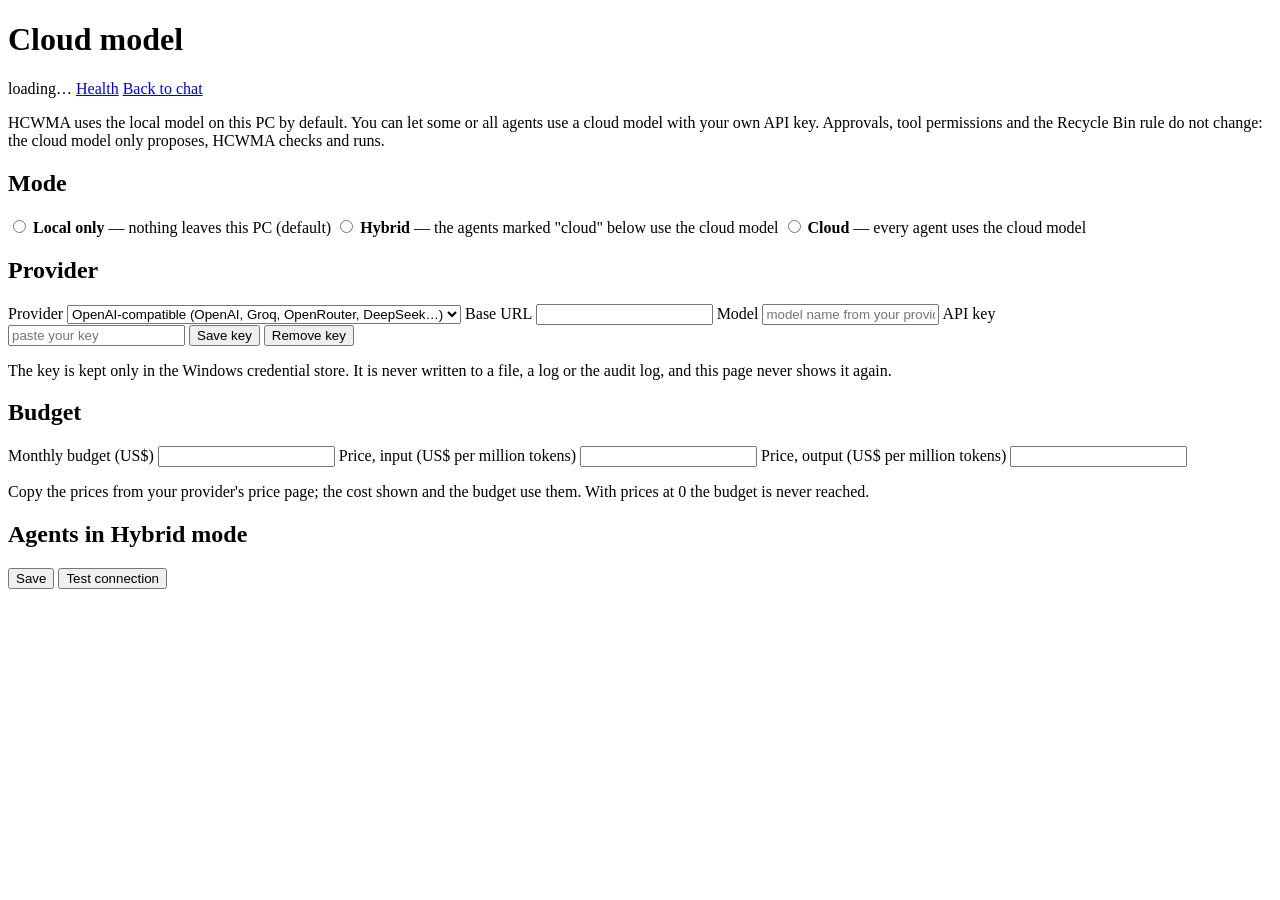
==== app/web/cloud.html @ a914f008 "Optional cloud LLM: Local only / Hybrid / Cloud with the owner's own key Owner decision 2026-11-26 (" ====
<!doctype html>
<html lang="en">
<head>
  <meta charset="utf-8">
  <meta name="viewport" content="width=device-width, initial-scale=1">
  <title>HCWMA — cloud model</title>
  <link rel="stylesheet" href="/static/chat.css">
  <link rel="stylesheet" href="/static/health.css">
  <link rel="stylesheet" href="/static/cloud.css">
</head>
<body>
  <header>
    <h1>Cloud model</h1>
    <span id="status" class="status">loading…</span>
    <a class="link" href="/status">Health</a>
    <a class="link" href="/">Back to chat</a>
  </header>
  <main class="health cloud">
    <p class="muted">HCWMA uses the local model on this PC by default. You can let some or all
      agents use a cloud model with your own API key. Approvals, tool permissions and the
      Recycle Bin rule do not change: the cloud model only proposes, HCWMA checks and runs.</p>

    <h2>Mode</h2>
    <div class="modes">
      <label><input type="radio" name="mode" value="local"> <b>Local only</b> — nothing leaves this PC (default)</label>
      <label><input type="radio" name="mode" value="hybrid"> <b>Hybrid</b> — the agents marked "cloud" below use the cloud model</label>
      <label><input type="radio" name="mode" value="cloud"> <b>Cloud</b> — every agent uses the cloud model</label>
    </div>

    <section id="warning" class="banner warn" hidden>
      <h3>What leaves this PC when the cloud model is on</h3>
      <ul id="leaving"></ul>
      <p>If the provider cannot be reached, hits a rate limit or your budget is used up, the
        local model answers instead and the chat says so.</p>
      <button id="accept" type="button">I understand, turn the cloud model on</button>
      <button id="cancel" type="button" class="quiet">Keep Local only</button>
    </section>

    <h2>Provider</h2>
    <div class="grid">
      <label for="provider">Provider</label>
      <select id="provider">
        <option value="openai_compat">OpenAI-compatible (OpenAI, Groq, OpenRouter, DeepSeek…)</option>
        <option value="anthropic">Anthropic</option>
        <option value="gemini">Google Gemini</option>
      </select>
      <label for="base-url">Base URL</label>
      <input id="base-url" type="url" autocomplete="off" spellcheck="false">
      <label for="model">Model</label>
      <input id="model" type="text" autocomplete="off" spellcheck="false" placeholder="model name from your provider">
      <label for="key">API key</label>
      <div class="row">
        <input id="key" type="password" autocomplete="off" spellcheck="false" placeholder="paste your key">
        <button id="save-key" type="button">Save key</button>
        <button id="delete-key" type="button" class="quiet">Remove key</button>
      </div>
      <span></span><span id="key-state" class="muted"></span>
    </div>
    <p class="muted">The key is kept only in the Windows credential store. It is never written to a
      file, a log or the audit log, and this page never shows it again.</p>

    <h2>Budget</h2>
    <div class="grid">
      <label for="budget">Monthly budget (US$)</label>
      <input id="budget" type="number" min="0" step="0.5">
      <label for="price-in">Price, input (US$ per million tokens)</label>
      <input id="price-in" type="number" min="0" step="0.01">
      <label for="price-out">Price, output (US$ per million tokens)</label>
      <input id="price-out" type="number" min="0" step="0.01">
    </div>
    <p class="muted">Copy the prices from your provider's price page; the cost shown and the budget
      use them. With prices at 0 the budget is never reached.</p>
    <p id="usage"></p>

    <h2>Agents in Hybrid mode</h2>
    <table id="agents"><tbody></tbody></table>

    <div class="row actions">
      <button id="save" type="button">Save</button>
      <button id="test" type="button" class="quiet">Test connection</button>
      <span id="result" class="muted"></span>
    </div>
  </main>
  <script src="/static/cloud.js"></script>
</body>
</html>
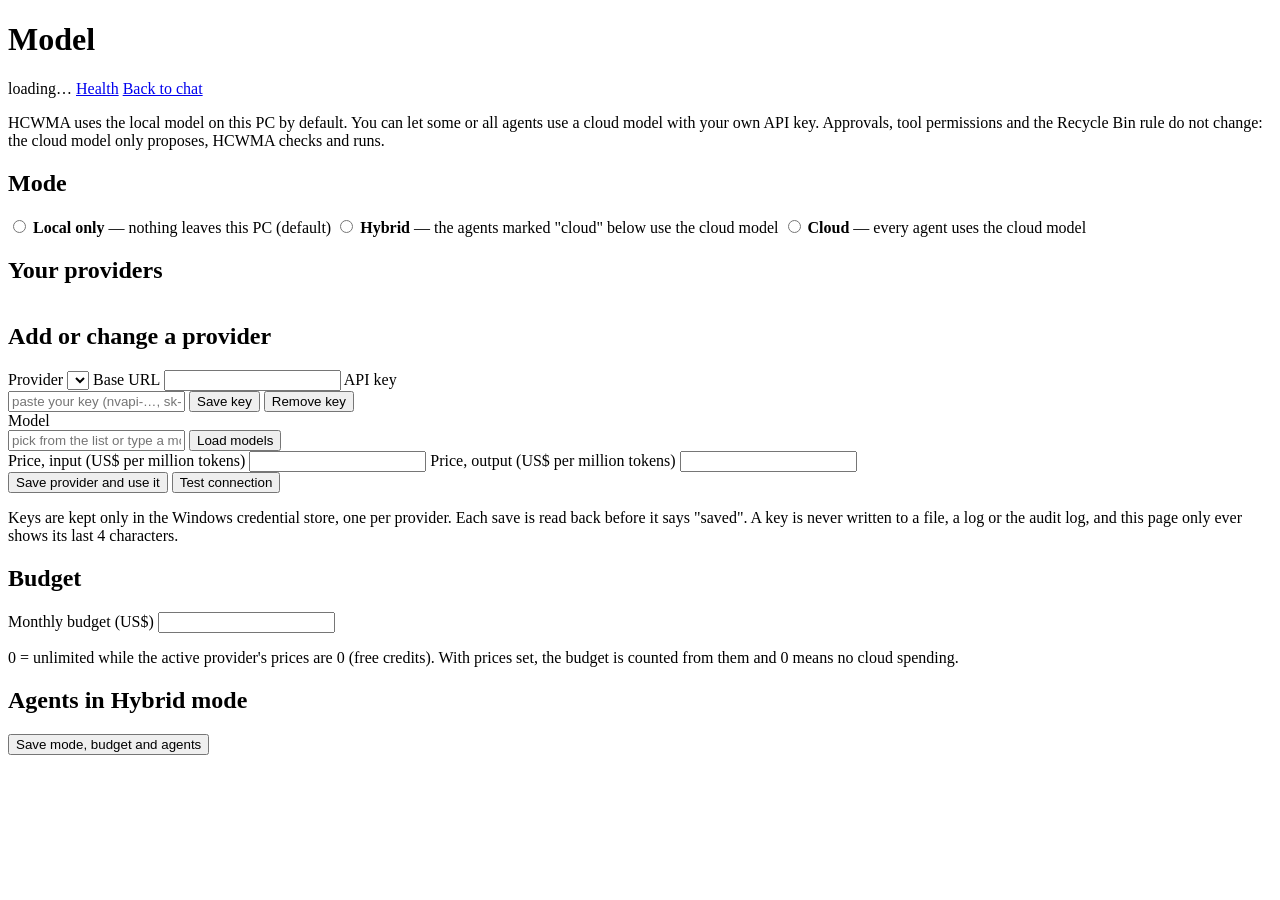
==== commit 24e68de8: "Cloud keys: own credential target + read-back; Model page manages providers - Fix: cloud keys shared" ====
--- a/app/web/cloud.html
+++ b/app/web/cloud.html
@@ -3,14 +3,14 @@
 <head>
   <meta charset="utf-8">
   <meta name="viewport" content="width=device-width, initial-scale=1">
-  <title>HCWMA — cloud model</title>
+  <title>HCWMA — model</title>
   <link rel="stylesheet" href="/static/chat.css">
   <link rel="stylesheet" href="/static/health.css">
   <link rel="stylesheet" href="/static/cloud.css">
 </head>
 <body>
   <header>
-    <h1>Cloud model</h1>
+    <h1>Model</h1>
     <span id="status" class="status">loading…</span>
     <a class="link" href="/status">Health</a>
     <a class="link" href="/">Back to chat</a>
@@ -36,50 +36,60 @@
       <button id="cancel" type="button" class="quiet">Keep Local only</button>
     </section>
 
-    <h2>Provider</h2>
+    <h2>Your providers</h2>
+    <table id="profiles"><tbody></tbody></table>
+    <p id="no-profiles" class="muted" hidden>No provider saved yet. Add one below.</p>
+
+    <h2 id="edit-title">Add or change a provider</h2>
     <div class="grid">
-      <label for="provider">Provider</label>
-      <select id="provider">
-        <option value="openai_compat">OpenAI-compatible (OpenAI, Groq, OpenRouter, DeepSeek…)</option>
-        <option value="anthropic">Anthropic</option>
-        <option value="gemini">Google Gemini</option>
-      </select>
+      <label for="preset">Provider</label>
+      <select id="preset"></select>
       <label for="base-url">Base URL</label>
       <input id="base-url" type="url" autocomplete="off" spellcheck="false">
-      <label for="model">Model</label>
-      <input id="model" type="text" autocomplete="off" spellcheck="false" placeholder="model name from your provider">
       <label for="key">API key</label>
       <div class="row">
-        <input id="key" type="password" autocomplete="off" spellcheck="false" placeholder="paste your key">
+        <input id="key" type="password" autocomplete="off" spellcheck="false"
+               placeholder="paste your key (nvapi-…, sk-…, gsk_…)">
         <button id="save-key" type="button">Save key</button>
         <button id="delete-key" type="button" class="quiet">Remove key</button>
       </div>
       <span></span><span id="key-state" class="muted"></span>
+      <label for="model">Model</label>
+      <div class="row">
+        <select id="model-list" hidden></select>
+        <input id="model" type="text" autocomplete="off" spellcheck="false"
+               placeholder="pick from the list or type a model id">
+        <button id="load-models" type="button" class="quiet">Load models</button>
+      </div>
+      <label for="price-in">Price, input (US$ per million tokens)</label>
+      <input id="price-in" type="number" min="0" step="0.01">
+      <label for="price-out">Price, output (US$ per million tokens)</label>
+      <input id="price-out" type="number" min="0" step="0.01">
     </div>
-    <p class="muted">The key is kept only in the Windows credential store. It is never written to a
-      file, a log or the audit log, and this page never shows it again.</p>
+    <div class="row actions">
+      <button id="save-profile" type="button">Save provider and use it</button>
+      <button id="test" type="button" class="quiet">Test connection</button>
+    </div>
+    <p class="muted">Keys are kept only in the Windows credential store, one per provider. Each
+      save is read back before it says "saved". A key is never written to a file, a log or the
+      audit log, and this page only ever shows its last 4 characters.</p>
 
     <h2>Budget</h2>
     <div class="grid">
       <label for="budget">Monthly budget (US$)</label>
       <input id="budget" type="number" min="0" step="0.5">
-      <label for="price-in">Price, input (US$ per million tokens)</label>
-      <input id="price-in" type="number" min="0" step="0.01">
-      <label for="price-out">Price, output (US$ per million tokens)</label>
-      <input id="price-out" type="number" min="0" step="0.01">
     </div>
-    <p class="muted">Copy the prices from your provider's price page; the cost shown and the budget
-      use them. With prices at 0 the budget is never reached.</p>
+    <p class="muted">0 = unlimited while the active provider's prices are 0 (free credits). With
+      prices set, the budget is counted from them and 0 means no cloud spending.</p>
     <p id="usage"></p>
 
     <h2>Agents in Hybrid mode</h2>
     <table id="agents"><tbody></tbody></table>
 
     <div class="row actions">
-      <button id="save" type="button">Save</button>
-      <button id="test" type="button" class="quiet">Test connection</button>
-      <span id="result" class="muted"></span>
+      <button id="save" type="button">Save mode, budget and agents</button>
     </div>
+    <p id="result" class="muted" role="status"></p>
   </main>
   <script src="/static/cloud.js"></script>
 </body>
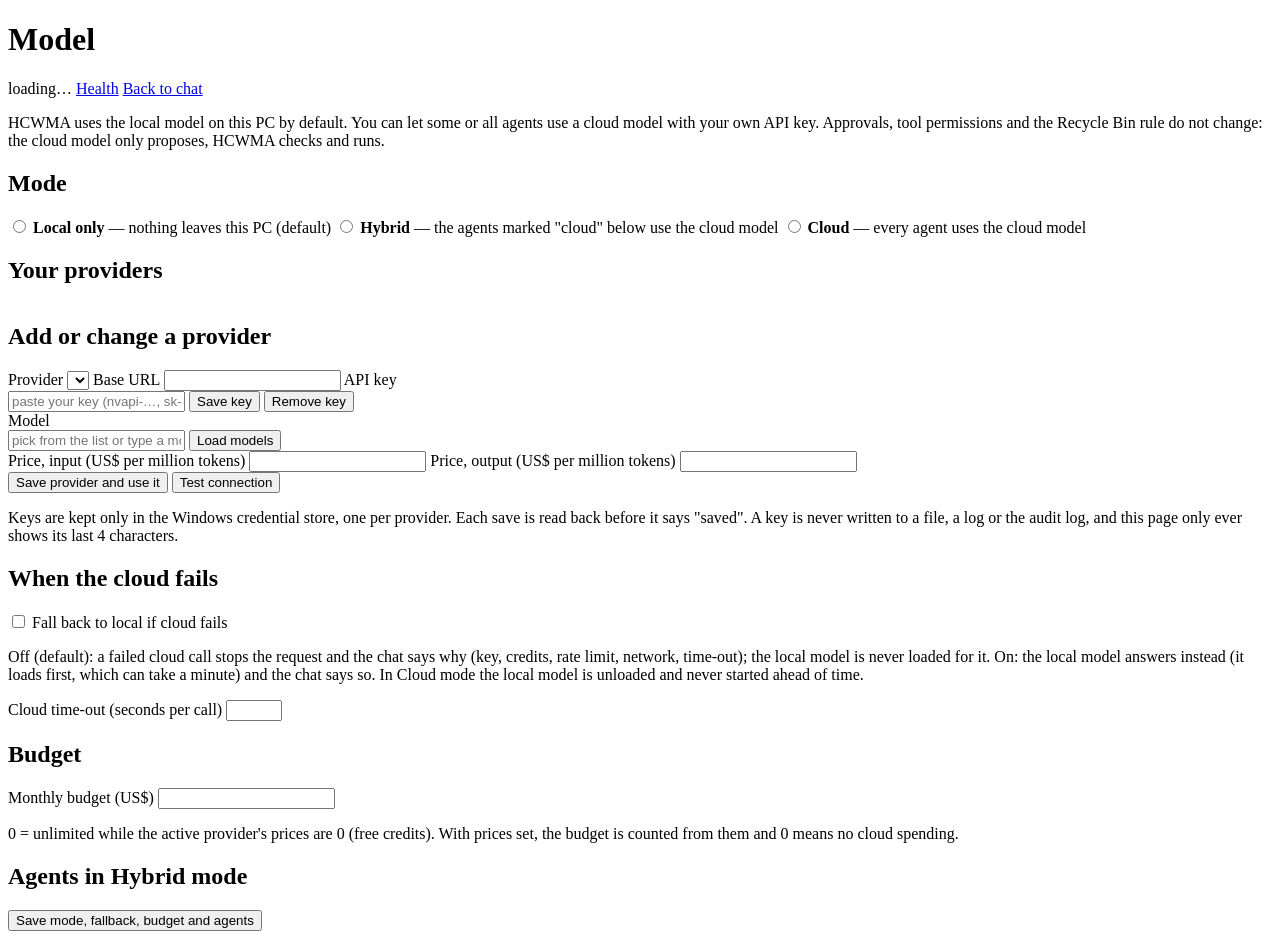
==== commit f0ad9eb1: "Cloud mode really runs in the cloud; no silent fallback to Qwen Reproduced (running backend, Cloud m" ====
--- a/app/web/cloud.html
+++ b/app/web/cloud.html
@@ -74,6 +74,17 @@
       save is read back before it says "saved". A key is never written to a file, a log or the
       audit log, and this page only ever shows its last 4 characters.</p>
 
+    <h2>When the cloud fails</h2>
+    <label class="toggle"><input id="fallback" type="checkbox"> Fall back to local if cloud fails</label>
+    <p class="muted">Off (default): a failed cloud call stops the request and the chat says why (key,
+      credits, rate limit, network, time-out); the local model is never loaded for it. On: the
+      local model answers instead (it loads first, which can take a minute) and the chat says so.
+      In Cloud mode the local model is unloaded and never started ahead of time.</p>
+    <div class="grid">
+      <label for="timeout">Cloud time-out (seconds per call)</label>
+      <input id="timeout" type="number" min="5" max="600" step="5">
+    </div>
+
     <h2>Budget</h2>
     <div class="grid">
       <label for="budget">Monthly budget (US$)</label>
@@ -87,7 +98,7 @@
     <table id="agents"><tbody></tbody></table>
 
     <div class="row actions">
-      <button id="save" type="button">Save mode, budget and agents</button>
+      <button id="save" type="button">Save mode, fallback, budget and agents</button>
     </div>
     <p id="result" class="muted" role="status"></p>
   </main>
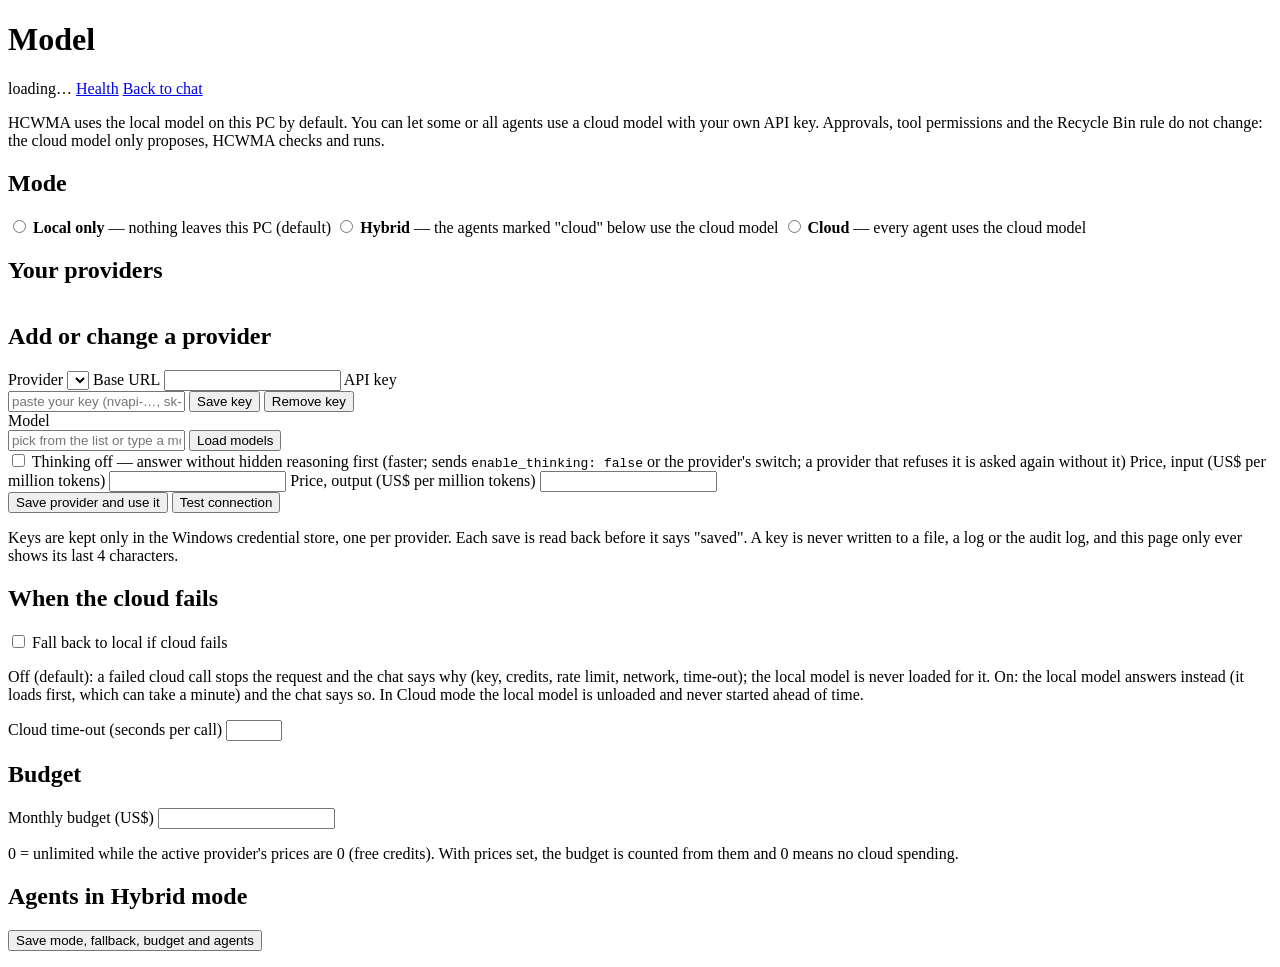
==== commit 4caf2fe3: "Cloud: per-profile Thinking off, reasoning headroom, empty answer is an error Measured on NVIDIA: mi" ====
--- a/app/web/cloud.html
+++ b/app/web/cloud.html
@@ -61,6 +61,10 @@
                placeholder="pick from the list or type a model id">
         <button id="load-models" type="button" class="quiet">Load models</button>
       </div>
+      <span></span>
+      <label class="toggle"><input id="thinking-off" type="checkbox"> Thinking off — answer
+        without hidden reasoning first (faster; sends <code>enable_thinking: false</code> or the
+        provider's switch; a provider that refuses it is asked again without it)</label>
       <label for="price-in">Price, input (US$ per million tokens)</label>
       <input id="price-in" type="number" min="0" step="0.01">
       <label for="price-out">Price, output (US$ per million tokens)</label>
